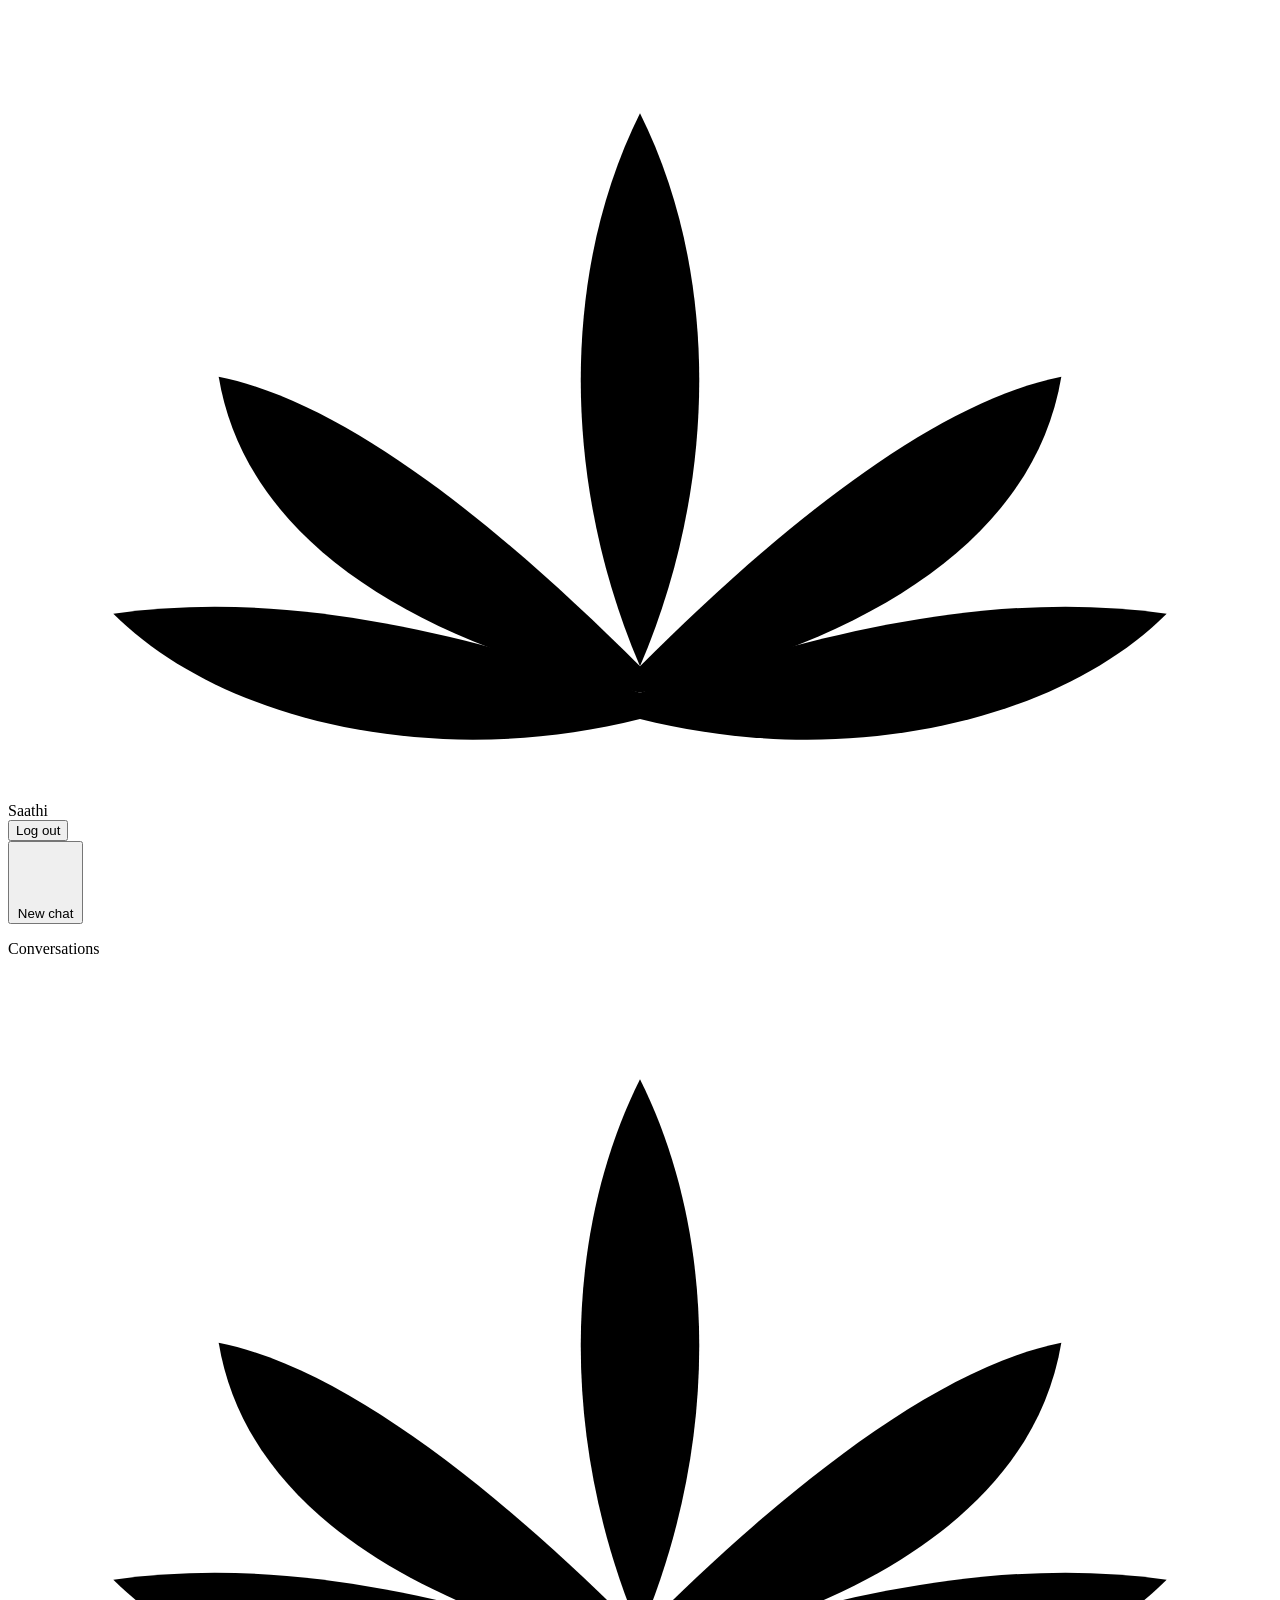
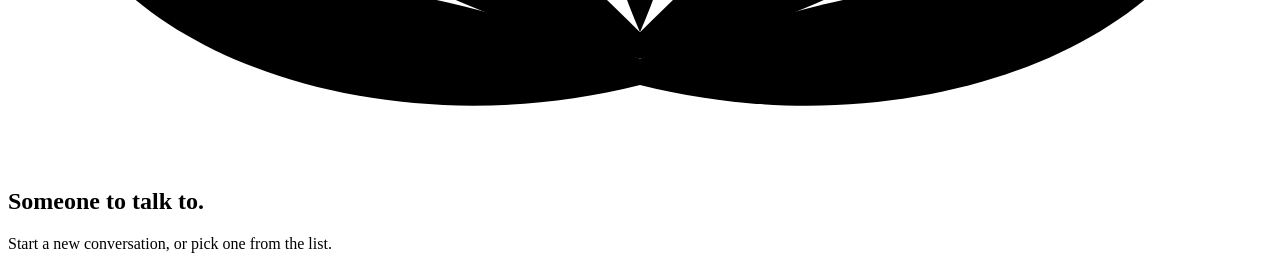
==== frontend/home.html @ 18842edb "SAATHI: a private AI companion that runs entirely on your own computer A companion app built step by" ====
<!DOCTYPE html>
<html lang="en">
<head>
  <meta charset="UTF-8">
  <meta name="viewport" content="width=device-width, initial-scale=1.0">
  <title>SAATHI</title>
  <link rel="icon" href="/static/images/favicon.svg" type="image/svg+xml">
  <link rel="stylesheet" href="/static/css/chat.css">
</head>
<body>
  <div class="app">

    <header class="topbar">
      <div class="brand">
        <svg class="lotus" viewBox="0 0 48 30" aria-hidden="true">
          <path d="M24 4 C21 10, 21 18, 24 25 C27 18, 27 10, 24 4 Z"/>
          <path d="M24 25 C19 20, 13 15, 8 14 C9 20, 15 24, 24 26 Z"/>
          <path d="M24 25 C29 20, 35 15, 40 14 C39 20, 33 24, 24 26 Z"/>
          <path d="M24 26 C18 24, 11 22, 4 23 C8 27, 16 29, 24 27 Z"/>
          <path d="M24 26 C30 24, 37 22, 44 23 C40 27, 32 29, 24 27 Z"/>
        </svg>
        <span class="wordmark">Saathi</span>
      </div>
      <div class="account">
        <span id="whoami" class="whoami"></span>
        <button id="logout" class="text-button" type="button">Log out</button>
      </div>
    </header>

    <div class="layout">

      <!-- Left: the conversation list -->
      <aside class="sidebar">
        <button id="new-chat" class="new-chat" type="button">
          <svg viewBox="0 0 24 24" aria-hidden="true"><path d="M12 5 V19 M5 12 H19"/></svg>
          New chat
        </button>
        <p id="sidebar-error" class="sidebar-error" hidden></p>
        <p class="sidebar-label">Conversations</p>
        <ul id="conversation-list" class="conversation-list"></ul>
      </aside>

      <!-- Right: the chat area -->
      <main class="chat">

        <div id="no-selection" class="empty-state">
          <svg class="lotus" viewBox="0 0 48 30" aria-hidden="true">
            <path d="M24 4 C21 10, 21 18, 24 25 C27 18, 27 10, 24 4 Z"/>
            <path d="M24 25 C19 20, 13 15, 8 14 C9 20, 15 24, 24 26 Z"/>
            <path d="M24 25 C29 20, 35 15, 40 14 C39 20, 33 24, 24 26 Z"/>
            <path d="M24 26 C18 24, 11 22, 4 23 C8 27, 16 29, 24 27 Z"/>
            <path d="M24 26 C30 24, 37 22, 44 23 C40 27, 32 29, 24 27 Z"/>
          </svg>
          <h2>Someone to talk to.</h2>
          <p>Start a new conversation, or pick one from the list.</p>
        </div>

        <section id="conversation-view" class="conversation-view" hidden>
          <header class="chat-header">
            <button id="back" class="back-button" type="button" aria-label="Back to conversations">
              <svg viewBox="0 0 24 24" aria-hidden="true"><path d="M15 5 L8 12 L15 19"/></svg>
            </button>
            <h2 id="conversation-title"></h2>
            <div id="conversation-actions" class="conversation-actions">
              <button id="rename-conversation" class="text-button" type="button">Rename</button>
              <button id="delete-conversation" class="text-button danger" type="button">Delete</button>
            </div>
          </header>
          <div id="messages" class="messages"></div>
          <!-- Invisible on screen; screen readers read it aloud when it changes. -->
          <p id="announcer" class="visually-hidden" aria-live="polite"></p>

          <div id="reply-bar" class="reply-bar" hidden>
            <div class="reply-bar-text">
              <span id="reply-label" class="reply-bar-label"></span>
              <span id="reply-preview" class="reply-bar-preview"></span>
            </div>
            <button id="reply-cancel" class="text-button" type="button">Cancel</button>
          </div>
          <p id="composer-error" class="composer-error" hidden></p>
          <form id="composer" class="composer" novalidate>
            <textarea id="message-input" rows="1" maxlength="4000"
                      placeholder="Write a message…" aria-label="Message"></textarea>
            <button id="send" class="send" type="submit" disabled aria-label="Send">
              <svg viewBox="0 0 24 24" aria-hidden="true"><path d="M4 12 L20 4 L14 20 L11.5 13.5 Z M11.5 13.5 L20 4"/></svg>
            </button>
          </form>
        </section>

      </main>
    </div>
  </div>

  <script src="/static/js/home.js"></script>
</body>
</html>
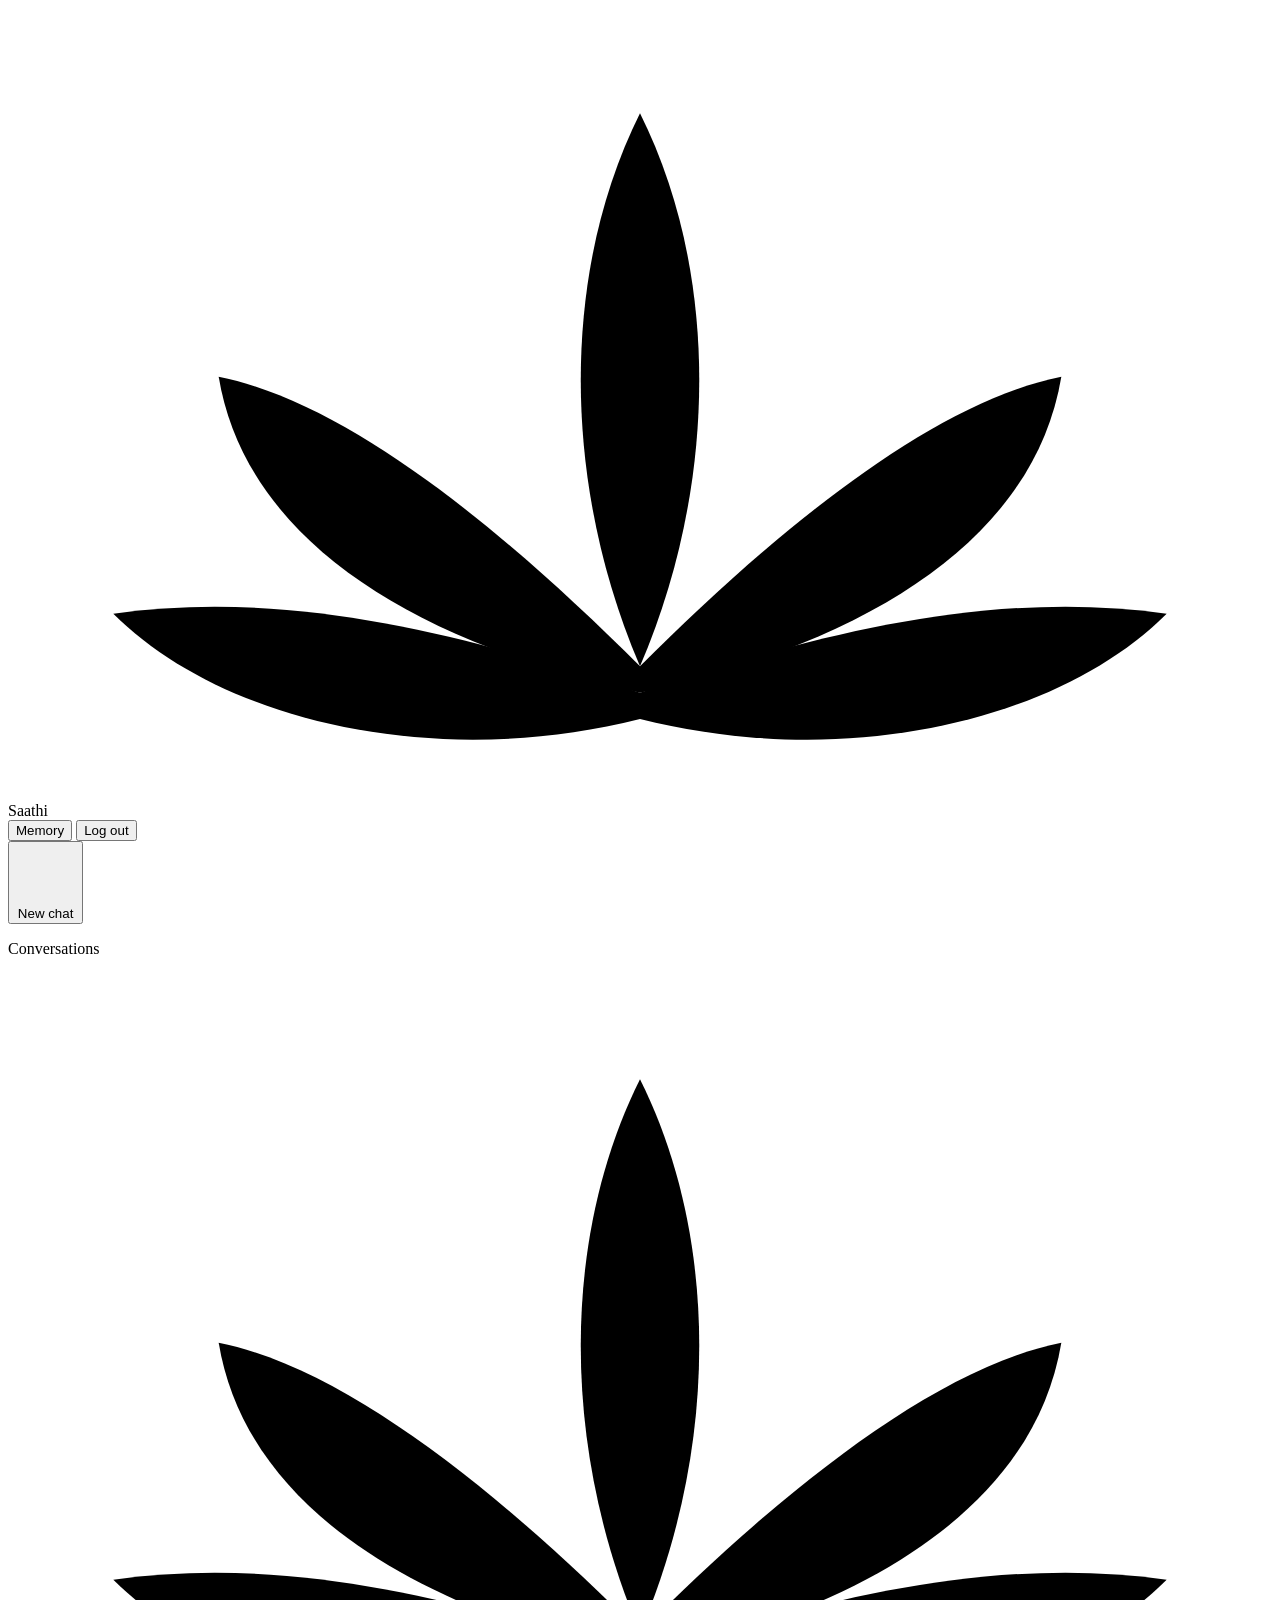
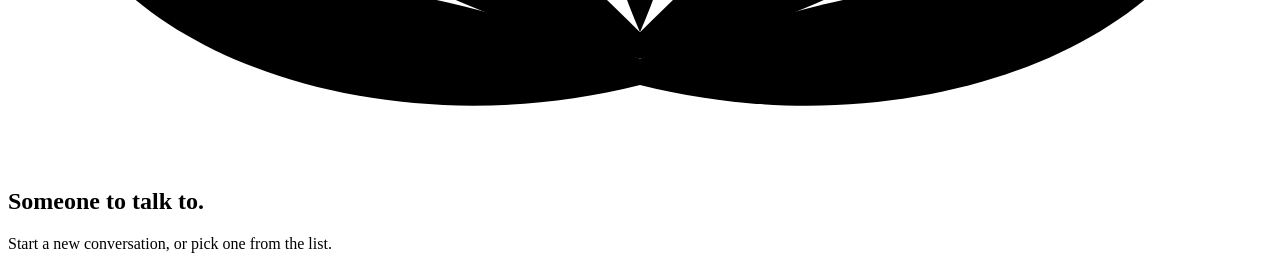
==== commit 3703c36f: "Step 8F-8G: see what SAATHI remembers, and take any of it away Until now SAATHI could keep facts abo" ====
--- a/frontend/home.html
+++ b/frontend/home.html
@@ -23,6 +23,7 @@
       </div>
       <div class="account">
         <span id="whoami" class="whoami"></span>
+        <button id="open-memory" class="text-button" type="button">Memory</button>
         <button id="logout" class="text-button" type="button">Log out</button>
       </div>
     </header>
@@ -54,6 +55,24 @@
           <h2>Someone to talk to.</h2>
           <p>Start a new conversation, or pick one from the list.</p>
         </div>
+
+        <!-- Everything SAATHI remembers about you, in plain sight. -->
+        <section id="memory-view" class="memory-view" hidden aria-labelledby="memory-heading">
+          <header class="chat-header">
+            <button id="memory-back" class="back-button" type="button" aria-label="Back">
+              <svg viewBox="0 0 24 24" aria-hidden="true"><path d="M15 5 L8 12 L15 19"/></svg>
+            </button>
+            <h2 id="memory-heading">What Saathi remembers</h2>
+          </header>
+          <div class="memory-body">
+            <p class="memory-intro">
+              These few things are kept between conversations. Everything else
+              you say stays inside the conversation you said it in.
+            </p>
+            <p id="memory-note" class="memory-note" hidden></p>
+            <ul id="memory-list" class="memory-list"></ul>
+          </div>
+        </section>
 
         <section id="conversation-view" class="conversation-view" hidden>
           <header class="chat-header">
